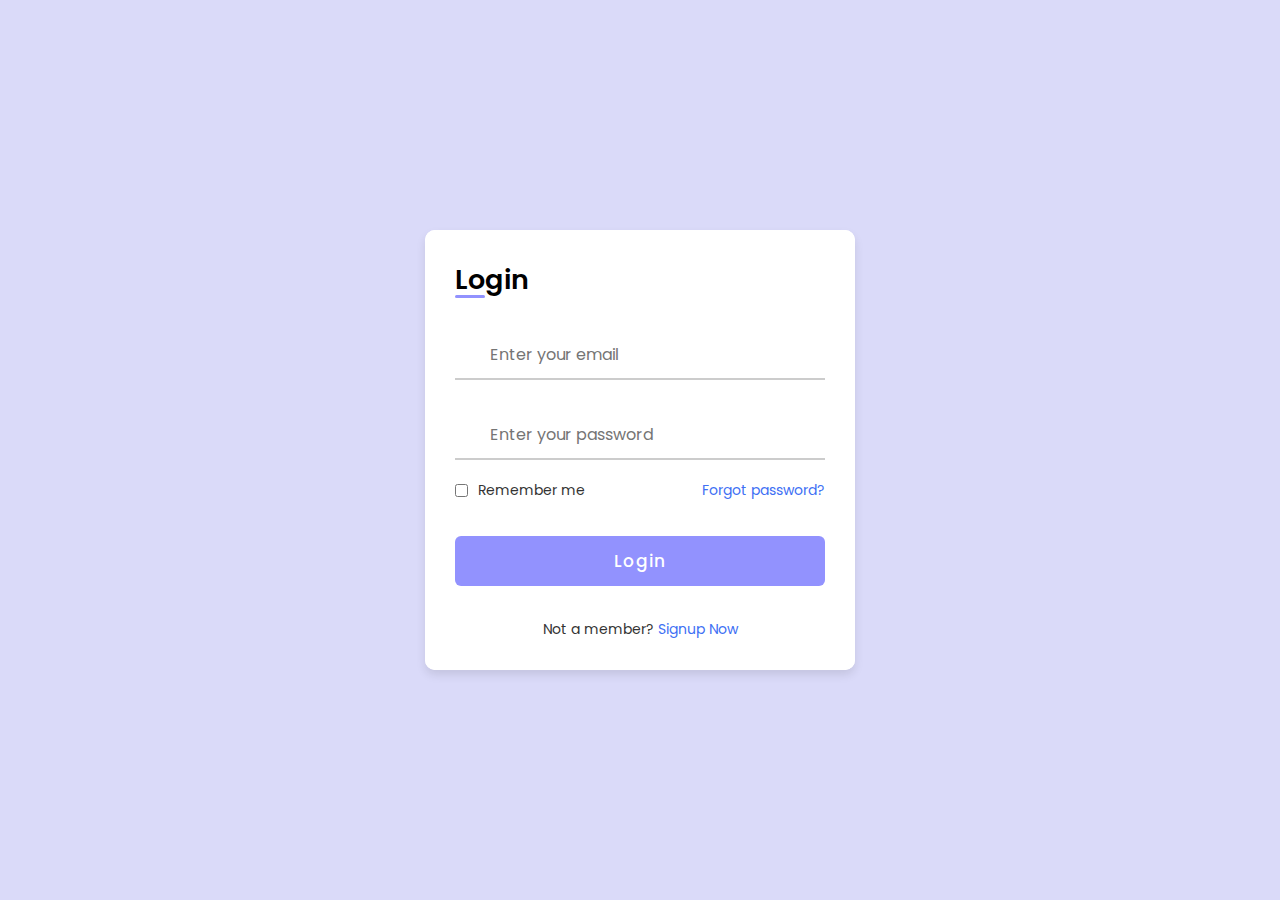
==== signup.html @ 68c26a48 "Add files via upload" ====
<!DOCTYPE html> 
<html lang="en">
<head>
    <meta charset="UTF-8">
    <meta http-equiv="X-UA-Compatible" content="IE=edge">
    <title>Registration:Kranti.</title>
    <meta name="viewport" content="width=device-width, initial-scale=1.0">
    <link rel="icon" type="image/x-icon" href="webig.ico">
    <link rel="stylesheet" href="https://unicons.iconscout.com/release/v4.0.0/css/line.css">
    <link rel="stylesheet" href="signup.css">
</head>
<body>
    <!--Navbar-->
    <nav class="navbar1">
        <div class="navbarcont1">
        <div class="log1">
        <a href="index.html" id="logo1" class="navlog1"><img src="Untitled-1.png" alt="kranti" width="100" height="100"></a></div>
        </div>
    </nav>
    <div class="container">
        <div class="forms">
            <div class="form login">
                <span class="title">Login</span>

                <form class="myform" id="form1" method="GET" action="/">
                    <div class="input-field">
                        <div class="sign_mail" id="mail1">
                        <input type="text" placeholder="Enter your email" required>
                        <i class="uil uil-envelope icon"></i></div>
                    </div>
                    <div class="input-field">
                        <div class="password" id="pswd1">
                        <input type="password" class="password" placeholder="Enter your password" required>
                        <i class="uil uil-lock icon"></i>
                        <i class="uil uil-eye-slash showHidePw"></i></div>
                    </div>

                    <div class="checkbox-text">
                        <div class="checkbox-content">
                            <input type="checkbox" id="logCheck">
                            <label for="logCheck" class="text">Remember me</label>
                        </div>
                        
                        <a href="#" class="text">Forgot password?</a>
                    </div>

                    <div class="input-field button" id="login">
                        <a href="#"><input type="button" value="Login"></a>
                    </div>
                </form>

                <div class="login-signup">
                    <span class="text">Not a member?
                        <a href="#" class="text signup-link">Signup Now</a>
                    </span>
                </div>
            </div>

            <!-- Registration Form -->
            <div class="form signup">
                <span class="title">Registration</span>

                <form action="#">
                    <div class="input-field">
                        <input type="text" placeholder="Enter your name" required>
                        <i class="uil uil-user"></i>
                    </div>
                    <div class="input-field">
                        <input type="text" placeholder="Enter your email" required>
                        <i class="uil uil-envelope icon"></i>
                    </div>
                    <div class="input-field">
                        <input type="password" class="password" placeholder="Create a password" required>
                        <i class="uil uil-lock icon"></i>
                    </div>
                    <div class="input-field">
                        <input type="password" class="password" placeholder="Confirm a password" required>
                        <i class="uil uil-lock icon"></i>
                        <i class="uil uil-eye-slash showHidePw"></i>
                    </div>

                    <div class="checkbox-text">
                        <div class="checkbox-content">
                            <input type="checkbox" id="termCon">
                            <label for="termCon" class="text">I accepted all terms and conditions</label>
                        </div>
                    </div>

                    <div class="input-field button">
                        <a href="/"><input type="button" id="signup" value="Signup"></a>
                    </div>
                </form>

                <div class="login-signup">
                    <span class="text">Already a member?
                        <a href="#" class="text login-link">Login Now</a>
                    </span>
                </div>
            </div>
        </div>
    </div>

    <script src="script.js"></script>
</body>
</html>
---- signup.css ----
/* ===== Google Font Import - Poformsins ===== */
@import url('https://fonts.googleapis.com/css2?family=Poppins:wght@300;400;500;600;700&display=swap');

*{
    margin: 0;
    padding: 0;
    box-sizing: border-box;
    font-family: 'Poppins', sans-serif;
}

body{
    height: 100vh;
    display: flex;
    align-items: center;
    justify-content: center;
    background-color: #dadaf9;
}

.log1{
    margin-top: -450px;
    margin-left: -550px;
}

.container{
    position: relative;
    max-width: 430px;
    width: 100%;
    background: #fff;
    border-radius: 10px;
    box-shadow: 0 5px 10px rgba(0, 0, 0, 0.1);
    overflow: hidden;
    margin: 0 20px;
}

.container .forms{
    display: flex;
    align-items: center;
    height: 440px;
    width: 200%;
    transition: height 0.2s ease;
}


.container .form{
    width: 50%;
    padding: 30px;
    background-color: #fff;
    transition: margin-left 0.18s ease;
}

.container.active .login{
    margin-left: -50%;
    opacity: 0;
    transition: margin-left 0.18s ease, opacity 0.15s ease;
}

.container .signup{
    opacity: 0;
    transition: opacity 0.09s ease;
}
.container.active .signup{
    opacity: 1;
    transition: opacity 0.2s ease;
}

.container.active .forms{
    height: 600px;
}
.container .form .title{
    position: relative;
    font-size: 27px;
    font-weight: 600;
}

.form .title::before{
    content: '';
    position: absolute;
    left: 0;
    bottom: 0;
    height: 3px;
    width: 30px;
    background-color: #9292fe;
    border-radius: 25px;
}

.form .input-field{
    position: relative;
    height: 50px;
    width: 100%;
    margin-top: 30px;
}

.input-field input{
    position: absolute;
    height: 100%;
    width: 100%;
    padding: 0 35px;
    border: none;
    outline: none;
    font-size: 16px;
    border-bottom: 2px solid #ccc;
    border-top: 2px solid transparent;
    transition: all 0.2s ease;
}

.input-field input:is(:focus, :valid){
    border-bottom-color: #9292fe;
}

.input-field i{
    position: absolute;
    top: 50%;
    transform: translateY(-50%);
    color: #999;
    font-size: 23px;
    transition: all 0.2s ease;
}

.input-field input:is(:focus, :valid) ~ i{
    color: #4070f4;
}

.input-field i.icon{
    left: 0;
}
.input-field i.showHidePw{
    right: 0;
    cursor: pointer;
    padding: 10px;
}

.form .checkbox-text{
    display: flex;
    align-items: center;
    justify-content: space-between;
    margin-top: 20px;
}

.checkbox-text .checkbox-content{
    display: flex;
    align-items: center;
}

.checkbox-content input{
    margin-right: 10px;
    accent-color: #9292fe;
}

.form .text{
    color: #333;
    font-size: 14px;
}

.form a.text{
    color: #4070f4;
    text-decoration: none;
}
.form a:hover{
    text-decoration: underline;
}

.form .button{
    margin-top: 35px;
}

.form .button input{
    border: none;
    color: #fff;
    font-size: 17px;
    font-weight: 500;
    letter-spacing: 1px;
    border-radius: 6px;
    background-color: #9292fe;
    cursor: pointer;
    transition: all 0.3s ease;
}

.button input:hover{
    background-color: #9292fe;
}

.form .login-signup{
    margin-top: 30px;
    text-align: center;
}
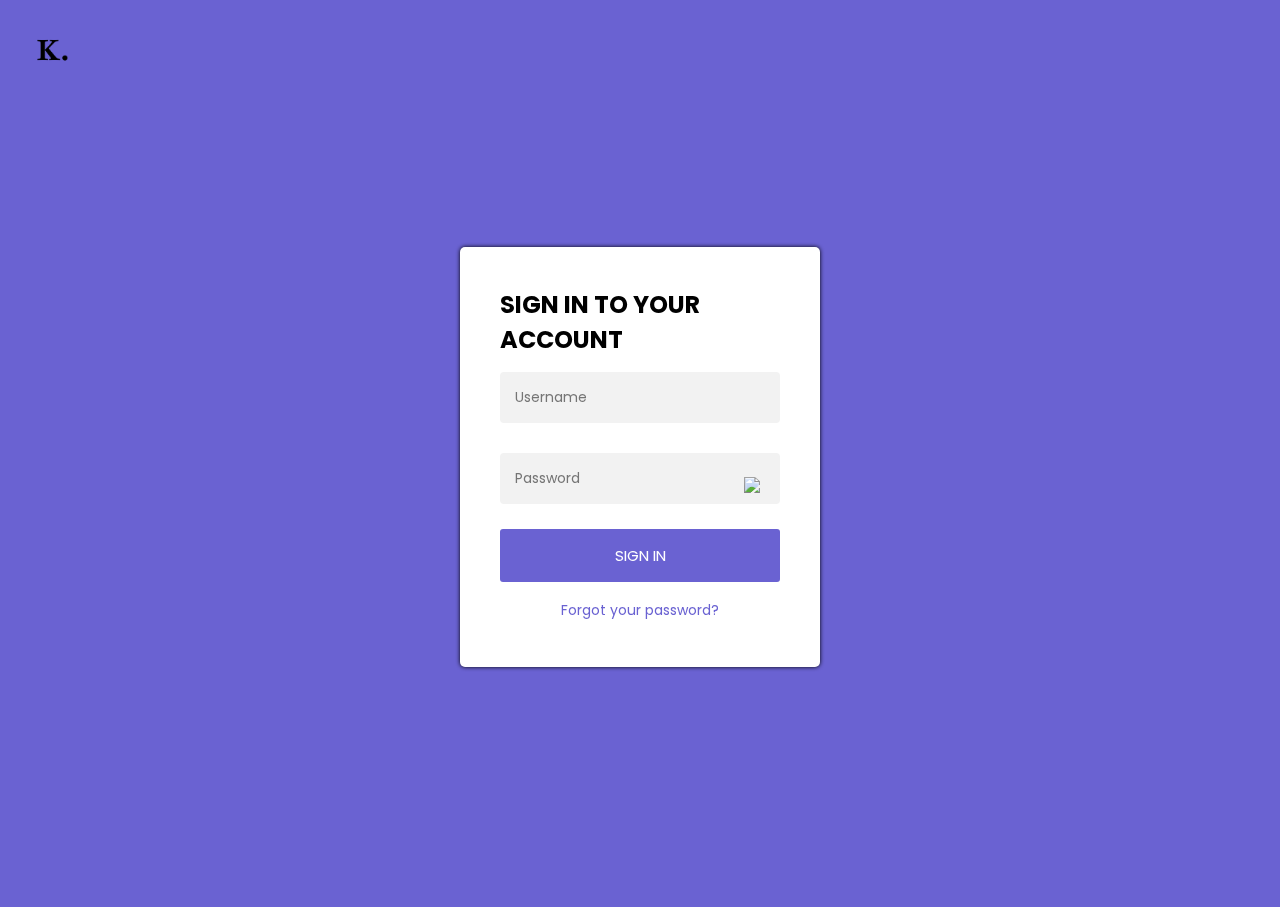
==== commit f1c9b747: "Update signup.html" ====
--- a/signup.html
+++ b/signup.html
@@ -17,89 +17,21 @@
         <a href="index.html" id="logo1" class="navlog1"><img src="Untitled-1.png" alt="kranti" width="100" height="100"></a></div>
         </div>
     </nav>
-    <div class="container">
-        <div class="forms">
-            <div class="form login">
-                <span class="title">Login</span>
-
-                <form class="myform" id="form1" method="GET" action="/">
-                    <div class="input-field">
-                        <div class="sign_mail" id="mail1">
-                        <input type="text" placeholder="Enter your email" required>
-                        <i class="uil uil-envelope icon"></i></div>
-                    </div>
-                    <div class="input-field">
-                        <div class="password" id="pswd1">
-                        <input type="password" class="password" placeholder="Enter your password" required>
-                        <i class="uil uil-lock icon"></i>
-                        <i class="uil uil-eye-slash showHidePw"></i></div>
-                    </div>
-
-                    <div class="checkbox-text">
-                        <div class="checkbox-content">
-                            <input type="checkbox" id="logCheck">
-                            <label for="logCheck" class="text">Remember me</label>
-                        </div>
-                        
-                        <a href="#" class="text">Forgot password?</a>
-                    </div>
-
-                    <div class="input-field button" id="login">
-                        <a href="#"><input type="button" value="Login"></a>
-                    </div>
-                </form>
-
-                <div class="login-signup">
-                    <span class="text">Not a member?
-                        <a href="#" class="text signup-link">Signup Now</a>
-                    </span>
-                </div>
-            </div>
-
-            <!-- Registration Form -->
-            <div class="form signup">
-                <span class="title">Registration</span>
-
-                <form action="#">
-                    <div class="input-field">
-                        <input type="text" placeholder="Enter your name" required>
-                        <i class="uil uil-user"></i>
-                    </div>
-                    <div class="input-field">
-                        <input type="text" placeholder="Enter your email" required>
-                        <i class="uil uil-envelope icon"></i>
-                    </div>
-                    <div class="input-field">
-                        <input type="password" class="password" placeholder="Create a password" required>
-                        <i class="uil uil-lock icon"></i>
-                    </div>
-                    <div class="input-field">
-                        <input type="password" class="password" placeholder="Confirm a password" required>
-                        <i class="uil uil-lock icon"></i>
-                        <i class="uil uil-eye-slash showHidePw"></i>
-                    </div>
-
-                    <div class="checkbox-text">
-                        <div class="checkbox-content">
-                            <input type="checkbox" id="termCon">
-                            <label for="termCon" class="text">I accepted all terms and conditions</label>
-                        </div>
-                    </div>
-
-                    <div class="input-field button">
-                        <a href="/"><input type="button" id="signup" value="Signup"></a>
-                    </div>
-                </form>
-
-                <div class="login-signup">
-                    <span class="text">Already a member?
-                        <a href="#" class="text login-link">Login Now</a>
-                    </span>
-                </div>
-            </div>
+    <div class="login-page">
+        <div class="form">
+            <form class="login-form" target="_blank">
+                <h2>SIGN IN TO YOUR ACCOUNT</h2>
+                <input type="text" required placeholder="Username" id="user"/>
+                <input oninput="return formvalid()" type="password" required placeholder="Password" id="pass"/>
+                <img src="https://cdn2.iconfinder.com/data/icons/basic-ui-interface-v-2/32/hide-512.png"
+                    onclick="show()" id="showimg">
+                <span id="vaild-pass"></span>
+                <button type="submit">SIGN IN</button>
+                <p class="message"><a href="#">Forgot your password?</a></p>
+            </form>
         </div>
     </div>
-
     <script src="script.js"></script>
 </body>
-</html>+</html>
+
--- a/signup.css
+++ b/signup.css
@@ -1,4 +1,3 @@
-/* ===== Google Font Import - Poformsins ===== */
 @import url('https://fonts.googleapis.com/css2?family=Poppins:wght@300;400;500;600;700&display=swap');
 
 *{
@@ -9,178 +8,90 @@
 }
 
 body{
-    height: 100vh;
-    display: flex;
-    align-items: center;
-    justify-content: center;
-    background-color: #dadaf9;
+    background: #6a62d2;
 }
 
-.log1{
-    margin-top: -450px;
-    margin-left: -550px;
+.login-page {
+    height: 100vh;
+    width: 100%;
+    align-items: center;
+    display: flex;
+    justify-content: center;
 }
 
-.container{
-    position: relative;
-    max-width: 430px;
-    width: 100%;
-    background: #fff;
-    border-radius: 10px;
-    box-shadow: 0 5px 10px rgba(0, 0, 0, 0.1);
-    overflow: hidden;
-    margin: 0 20px;
+.login-page{
+    margin-top: -100px;
 }
 
-.container .forms{
-    display: flex;
-    align-items: center;
-    height: 440px;
-    width: 200%;
-    transition: height 0.2s ease;
+.form {
+  position: relative;
+  filter:drop-shadow(0 0 2px #000000);
+  border-radius: 5px;
+  width: 360px;
+  height: 420px;
+  background-color: #ffffff;
+  padding:40px;
 }
 
-
-.container .form{
-    width: 50%;
-    padding: 30px;
-    background-color: #fff;
-    transition: margin-left 0.18s ease;
+.form img {
+    position: absolute;
+    height: 20px;
+    top: 230px;
+    right: 60px;
+    cursor: pointer;
 }
 
-.container.active .login{
-    margin-left: -50%;
-    opacity: 0;
-    transition: margin-left 0.18s ease, opacity 0.15s ease;
-}
-
-.container .signup{
-    opacity: 0;
-    transition: opacity 0.09s ease;
-}
-.container.active .signup{
-    opacity: 1;
-    transition: opacity 0.2s ease;
-}
-
-.container.active .forms{
-    height: 600px;
-}
-.container .form .title{
-    position: relative;
-    font-size: 27px;
-    font-weight: 600;
-}
-
-.form .title::before{
-    content: '';
-    position: absolute;
-    left: 0;
-    bottom: 0;
-    height: 3px;
-    width: 30px;
-    background-color: #9292fe;
-    border-radius: 25px;
-}
-
-.form .input-field{
-    position: relative;
-    height: 50px;
+.form input {
+    outline: 0;
+    background: #f2f2f2;
+    border-radius: 4px;
     width: 100%;
-    margin-top: 30px;
-}
-
-.input-field input{
-    position: absolute;
-    height: 100%;
-    width: 100%;
-    padding: 0 35px;
-    border: none;
-    outline: none;
-    font-size: 16px;
-    border-bottom: 2px solid #ccc;
-    border-top: 2px solid transparent;
-    transition: all 0.2s ease;
-}
-
-.input-field input:is(:focus, :valid){
-    border-bottom-color: #9292fe;
-}
-
-.input-field i{
-    position: absolute;
-    top: 50%;
-    transform: translateY(-50%);
-    color: #999;
-    font-size: 23px;
-    transition: all 0.2s ease;
-}
-
-.input-field input:is(:focus, :valid) ~ i{
-    color: #4070f4;
-}
-
-.input-field i.icon{
-    left: 0;
-}
-.input-field i.showHidePw{
-    right: 0;
-    cursor: pointer;
-    padding: 10px;
-}
-
-.form .checkbox-text{
-    display: flex;
-    align-items: center;
-    justify-content: space-between;
-    margin-top: 20px;
-}
-
-.checkbox-text .checkbox-content{
-    display: flex;
-    align-items: center;
-}
-
-.checkbox-content input{
-    margin-right: 10px;
-    accent-color: #9292fe;
-}
-
-.form .text{
-    color: #333;
+    border: 0;
+    margin: 15px 0;
+    padding: 15px;
     font-size: 14px;
 }
 
-.form a.text{
-    color: #4070f4;
+.form input:focus {
+    box-shadow: 0 0 5px 0 rgba(106, 98, 210);
+}
+
+span {
+    color: red;
+    margin: 10px 0;
+    font-size: 14px;
+}
+
+.form button {
+    outline: 0;
+    background: #6a62d2;
+    width: 100%;
+    border: 0;
+    margin-top: 10px;
+    border-radius: 3px;
+    padding: 15px;
+    color: #FFFFFF;
+    font-size: 15px;
+    -webkit-transition: all 0.3 ease;
+    transition: all 0.4s ease-in-out;
+    cursor: pointer;
+}
+
+.form button:hover,
+.form button:active,
+.form button:focus {
+    background: black;
+    color: #fff;
+
+}
+
+.message{
+    margin: 15px 0;
+    text-align: center;
+
+}
+.form .message a {
+    font-size: 14px;
+    color: #6a62d2;
     text-decoration: none;
 }
-.form a:hover{
-    text-decoration: underline;
-}
-
-.form .button{
-    margin-top: 35px;
-}
-
-.form .button input{
-    border: none;
-    color: #fff;
-    font-size: 17px;
-    font-weight: 500;
-    letter-spacing: 1px;
-    border-radius: 6px;
-    background-color: #9292fe;
-    cursor: pointer;
-    transition: all 0.3s ease;
-}
-
-.button input:hover{
-    background-color: #9292fe;
-}
-
-.form .login-signup{
-    margin-top: 30px;
-    text-align: center;
-}
-
